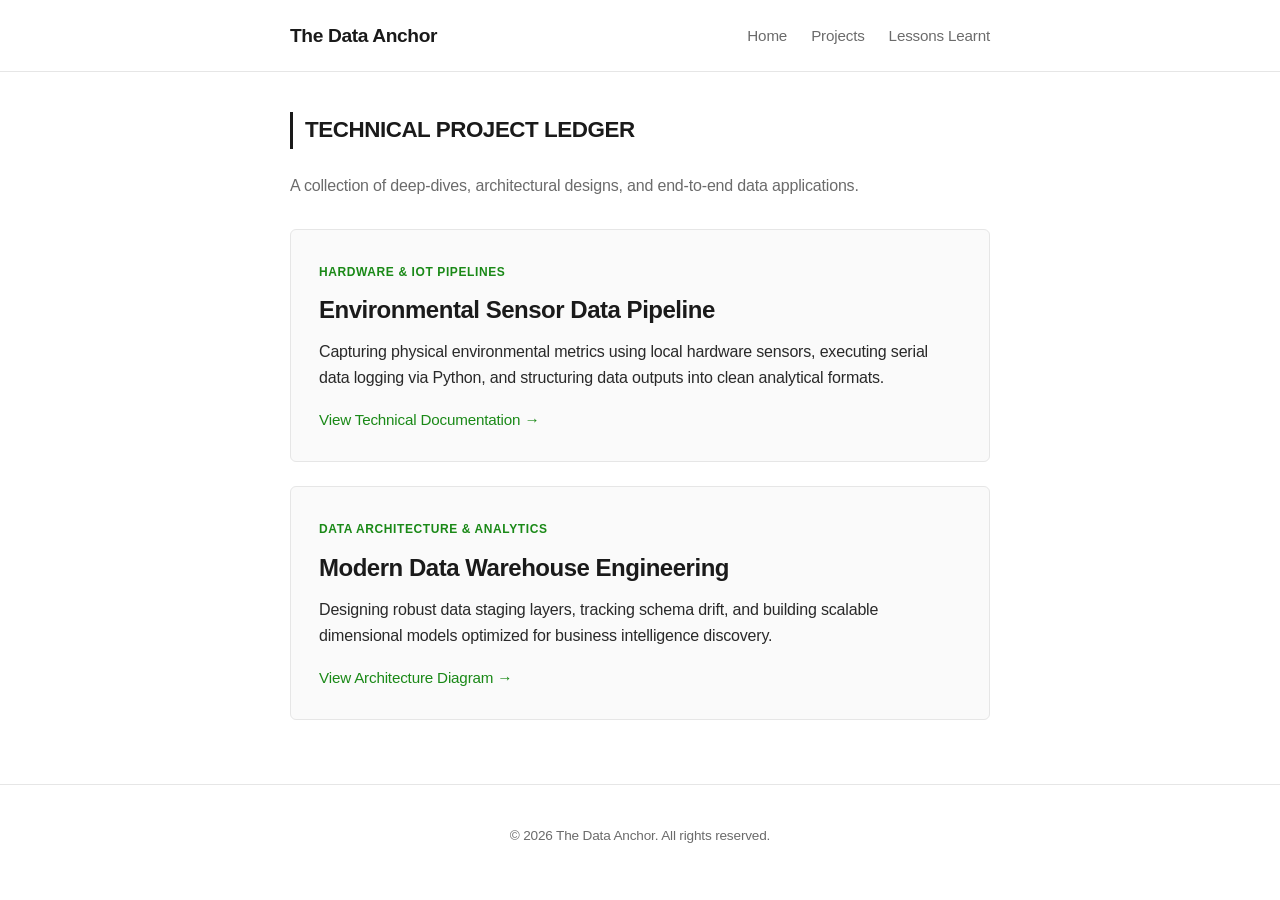
==== projects.html @ b935daf8 "Add initial projects.html file with project details" ====
<!DOCTYPE html>
<html lang="en">
<head>
    <meta charset="UTF-8">
    <meta name="viewport" content="width=device-width, initial-scale=1.0">
    <title>Projects | The Data Anchor</title>
    <link rel="stylesheet" href="CSS/style.css">
</head>
<body>

    <header>
        <nav class="nav-container">
            <div class="logo">The Data Anchor</div>
            <ul class="nav-links">
                <li><a href="index.html">Home</a></li>
                <li><a href="projects.html">Projects</a></li>
                <li><a href="lessons.html">Lessons Learnt</a></li>
            </ul>
        </nav>
    </header>

    <main class="content-container">
        <section class="section-block">
            <h2>Technical Project Ledger</h2>
            <p style="color: var(--text-muted); margin-bottom: 30px;">A collection of deep-dives, architectural designs, and end-to-end data applications.</p>

            <article class="project-card">
                <span class="category-tag">Hardware & IoT Pipelines</span>
                <h3>Environmental Sensor Data Pipeline</h3>
                <p>Capturing physical environmental metrics using local hardware sensors, executing serial data logging via Python, and structuring data outputs into clean analytical formats.</p>
                <a href="#" class="read-more">View Technical Documentation &rarr;</a>
            </article>

            <article class="project-card">
                <span class="category-tag">Data Architecture & Analytics</span>
                <h3>Modern Data Warehouse Engineering</h3>
                <p>Designing robust data staging layers, tracking schema drift, and building scalable dimensional models optimized for business intelligence discovery.</p>
                <a href="#" class="read-more">View Architecture Diagram &rarr;</a>
            </article>
        </section>
    </main>

    <footer>
        <p>&copy; 2026 The Data Anchor. All rights reserved.</p>
    </footer>

</body>
</html>
---- CSS/style.css ----
/* ==========================================================================
   1. DESIGN TOKENS (VARIABLES) & RESET
   ========================================================================== */
:root {
    /* Color Palette - Minimalist & Warm */
    --primary-dark: #1a1a1a;       /* Deep charcoal for main headings */
    --text-main: #292929;          /* Readable off-black for body paragraphs */
    --text-muted: #6b6b6b;         /* Muted gray for tags, dates, and secondary text */
    --bg-light: #fafafa;           /* Warm ultra-light gray for cards */
    --border-color: #e6e6e6;       /* Thin elegant borders */
    --accent: #1a8917;             /* Classic publication accent green (similar to Medium) */
    
    /* Layout Constants */
    --max-width: 740px;            /* Ideal line length for comfortable long-form reading */
}

* {
    box-sizing: border-box;
    margin: 0;
    padding: 0;
}

body {
    font-family: -apple-system, BlinkMacSystemFont, "Segoe UI", Roboto, Helvetica, Arial, sans-serif;
    color: var(--text-main);
    background-color: #ffffff;
    line-height: 1.625;            /* Golden ratio line-height for readability */
    letter-spacing: -0.011em;
    -webkit-font-smoothing: antialiased;
}

/* ==========================================================================
   2. SITE HEADERS & NAVIGATION
   ========================================================================== */
header {
    border-bottom: 1px solid var(--border-color);
    position: sticky;
    top: 0;
    background-color: rgba(255, 255, 255, 0.95);
    backdrop-filter: blur(8px);    /* Modern blurred-glass header effect */
    z-index: 100;
}

.nav-container {
    display: flex;
    justify-content: space-between;
    align-items: center;
    max-width: var(--max-width);
    margin: 0 auto;
    padding: 20px;
}

.logo {
    font-weight: 700;
    font-size: 1.2rem;
    letter-spacing: -0.02em;
    color: var(--primary-dark);
}

.nav-links {
    list-style: none;
    display: flex;
    gap: 24px;
}

.nav-links a {
    text-decoration: none;
    color: var(--text-muted);
    font-weight: 400;
    font-size: 0.95rem;
    transition: color 0.2s ease;
}

.nav-links a:hover {
    color: var(--primary-dark);
}

/* ==========================================================================
   3. HERO AREA
   ========================================================================== */
.hero-section {
    padding: 60px 20px 40px 20px;
    border-bottom: 1px solid var(--border-color);
}

.hero-content {
    max-width: var(--max-width);
    margin: 0 auto;
}

.hero-content h1 {
    font-size: 2.5rem;
    font-weight: 800;
    letter-spacing: -0.04em;
    color: var(--primary-dark);
    line-height: 1.15;
    margin-bottom: 12px;
}

.hero-content p {
    font-size: 1.15rem;
    color: var(--text-muted);
    max-width: 600px;
}

/* ==========================================================================
   4. CONTENT LAYOUT & CARDS
   ========================================================================== */
.content-container {
    max-width: var(--max-width);
    margin: 0 auto;
    padding: 40px 20px;
}

.section-block h2 {
    font-size: 1.4rem;
    font-weight: 700;
    letter-spacing: -0.02em;
    text-transform: uppercase;
    color: var(--primary-dark);
    margin-bottom: 24px;
    border-left: 3px solid var(--primary-dark);
    padding-left: 12px;
}

.project-card {
    background-color: var(--bg-light);
    border: 1px solid var(--border-color);
    border-radius: 6px;
    padding: 28px;
    margin-bottom: 24px;
}

.category-tag {
    display: inline-block;
    font-size: 0.75rem;
    font-weight: 600;
    text-transform: uppercase;
    letter-spacing: 0.05em;
    color: var(--accent);
    margin-bottom: 8px;
}

.project-card h3 {
    font-size: 1.5rem;
    font-weight: 700;
    letter-spacing: -0.02em;
    color: var(--primary-dark);
    margin-bottom: 10px;
}

.project-card p {
    font-size: 1rem;
    color: var(--text-main);
    margin-bottom: 16px;
}

.read-more {
    display: inline-block;
    text-decoration: none;
    color: var(--accent);
    font-weight: 500;
    font-size: 0.95rem;
}

.read-more:hover {
    text-decoration: underline;
}

/* ==========================================================================
   5. FOOTER
   ========================================================================== */
footer {
    border-top: 1px solid var(--border-color);
    padding: 40px 20px;
    text-align: center;
}

footer p {
    font-size: 0.85rem;
    color: var(--text-muted);
}
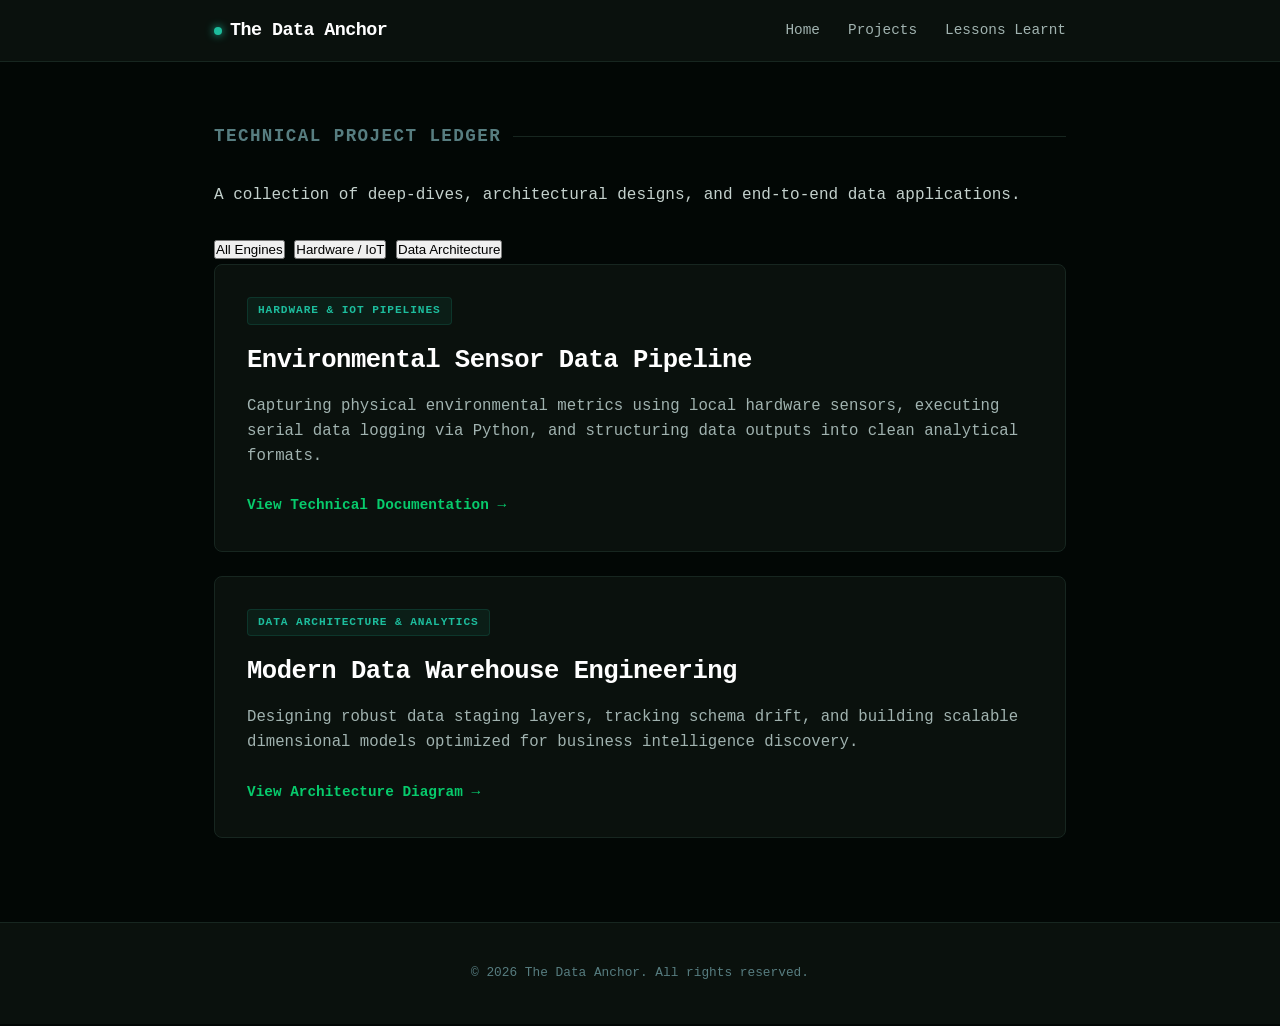
==== commit 86aeb0bd: "Add filter controls and restructure project cards" ====
--- a/projects.html
+++ b/projects.html
@@ -24,21 +24,33 @@
             <h2>Technical Project Ledger</h2>
             <p style="color: var(--text-muted); margin-bottom: 30px;">A collection of deep-dives, architectural designs, and end-to-end data applications.</p>
 
-            <article class="project-card">
-                <span class="category-tag">Hardware & IoT Pipelines</span>
-                <h3>Environmental Sensor Data Pipeline</h3>
-                <p>Capturing physical environmental metrics using local hardware sensors, executing serial data logging via Python, and structuring data outputs into clean analytical formats.</p>
-                <a href="#" class="read-more">View Technical Documentation &rarr;</a>
-            </article>
+            <div class="filter-controls">
+                <button class="filter-btn active" data-filter="all">All Engines</button>
+                <button class="filter-btn" data-filter="hardware">Hardware / IoT</button>
+                <button class="filter-btn" data-filter="architecture">Data Architecture</button>
+            </div>
 
-            <article class="project-card">
-                <span class="category-tag">Data Architecture & Analytics</span>
-                <h3>Modern Data Warehouse Engineering</h3>
-                <p>Designing robust data staging layers, tracking schema drift, and building scalable dimensional models optimized for business intelligence discovery.</p>
-                <a href="#" class="read-more">View Architecture Diagram &rarr;</a>
-            </article>
+            <div class="projects-grid">
+                
+                <article class="project-card" data-category="hardware">
+                    <span class="category-tag">Hardware & IoT Pipelines</span>
+                    <h3>Environmental Sensor Data Pipeline</h3>
+                    <p>Capturing physical environmental metrics using local hardware sensors, executing serial data logging via Python, and structuring data outputs into clean analytical formats.</p>
+                    <a href="#" class="read-more">View Technical Documentation &rarr;</a>
+                </article>
+
+                <article class="project-card" data-category="architecture">
+                    <span class="category-tag">Data Architecture & Analytics</span>
+                    <h3>Modern Data Warehouse Engineering</h3>
+                    <p>Designing robust data staging layers, tracking schema drift, and building scalable dimensional models optimized for business intelligence discovery.</p>
+                    <a href="#" class="read-more">View Architecture Diagram &rarr;</a>
+                </article>
+
+            </div>
         </section>
     </main>
+
+    <script src="JS/script.js"></script>
 
     <footer>
         <p>&copy; 2026 The Data Anchor. All rights reserved.</p>
--- a/CSS/style.css
+++ b/CSS/style.css
@@ -1,17 +1,22 @@
 /* ==========================================================================
-   1. DESIGN TOKENS (VARIABLES) & RESET
+   1. ZEBEYOND-INSPIRED DESIGN SYSTEM (DARK TECH PLATFORM)
    ========================================================================== */
 :root {
-    /* Color Palette - Minimalist & Warm */
-    --primary-dark: #1a1a1a;       /* Deep charcoal for main headings */
-    --text-main: #292929;          /* Readable off-black for body paragraphs */
-    --text-muted: #6b6b6b;         /* Muted gray for tags, dates, and secondary text */
-    --bg-light: #fafafa;           /* Warm ultra-light gray for cards */
-    --border-color: #e6e6e6;       /* Thin elegant borders */
-    --accent: #1a8917;             /* Classic publication accent green (similar to Medium) */
+    /* Color Palette */
+    --bg-main: #020705;           /* Deep slate/forest near-black */
+    --bg-surface: #0a110d;        /* Elevation color for project cards/headers */
+    --border-tech: #172620;       /* Crisp, sharp engineering line borders */
     
-    /* Layout Constants */
-    --max-width: 740px;            /* Ideal line length for comfortable long-form reading */
+    /* Text Color Spectrum */
+    --text-primary: #C4D1CD;      /* Crisp light silver-green for high readability */
+    --text-secondary: #A1B3B0;    /* Muted gray-green for descriptions */
+    --text-dark: #577D80;         /* Deep tone for tags or metadata */
+    
+    /* Neon Tech Accents */
+    --accent-glow: #1DBD9D;       /* Striking cyber mint */
+    --accent-bright: #07CB6C;     /* High-visibility action green */
+    
+    --max-width: 900px;           /* Slightly wider for a dashboard/platform framework appearance */
 }
 
 * {
@@ -21,23 +26,21 @@
 }
 
 body {
-    font-family: -apple-system, BlinkMacSystemFont, "Segoe UI", Roboto, Helvetica, Arial, sans-serif;
-    color: var(--text-main);
-    background-color: #ffffff;
-    line-height: 1.625;            /* Golden ratio line-height for readability */
-    letter-spacing: -0.011em;
+    font-family: -apple-system, BlinkMacSystemFont, "Segoe UI", Roboto, "SF Mono", Menlo, Consolas, monospace;
+    color: var(--text-primary);
+    background-color: var(--bg-main);
+    line-height: 1.6;
     -webkit-font-smoothing: antialiased;
 }
 
 /* ==========================================================================
-   2. SITE HEADERS & NAVIGATION
+   2. HEADER & NAVIGATION (DASHBOARD COMPONENT STYLE)
    ========================================================================== */
 header {
-    border-bottom: 1px solid var(--border-color);
+    background-color: var(--bg-surface);
+    border-bottom: 1px solid var(--border-tech);
     position: sticky;
     top: 0;
-    background-color: rgba(255, 255, 255, 0.95);
-    backdrop-filter: blur(8px);    /* Modern blurred-glass header effect */
     z-index: 100;
 }
 
@@ -47,40 +50,55 @@
     align-items: center;
     max-width: var(--max-width);
     margin: 0 auto;
-    padding: 20px;
+    padding: 16px 24px;
 }
 
 .logo {
     font-weight: 700;
-    font-size: 1.2rem;
-    letter-spacing: -0.02em;
-    color: var(--primary-dark);
+    font-size: 1.15rem;
+    letter-spacing: -0.03em;
+    color: #ffffff;
+    display: flex;
+    align-items: center;
+    gap: 8px;
+}
+
+/* Added a dynamic tech indicator dot before the text */
+.logo::before {
+    content: '';
+    display: inline-block;
+    width: 8px;
+    height: 8px;
+    background-color: var(--accent-glow);
+    border-radius: 50%;
+    box-shadow: 0 0 8px var(--accent-glow);
 }
 
 .nav-links {
     list-style: none;
     display: flex;
-    gap: 24px;
+    gap: 28px;
 }
 
 .nav-links a {
     text-decoration: none;
-    color: var(--text-muted);
-    font-weight: 400;
-    font-size: 0.95rem;
-    transition: color 0.2s ease;
+    color: var(--text-secondary);
+    font-weight: 500;
+    font-size: 0.9rem;
+    transition: all 0.25s ease;
 }
 
 .nav-links a:hover {
-    color: var(--primary-dark);
-}
-
-/* ==========================================================================
-   3. HERO AREA
+    color: var(--accent-glow);
+}
+
+/* ==========================================================================
+   3. HERO SECTION (PLATFORM SIMULATION SPECS)
    ========================================================================== */
 .hero-section {
-    padding: 60px 20px 40px 20px;
-    border-bottom: 1px solid var(--border-color);
+    padding: 80px 24px 60px 24px;
+    background: radial-gradient(circle at top right, #014B27 0%, transparent 45%);
+    border-bottom: 1px solid var(--border-tech);
 }
 
 .hero-content {
@@ -89,94 +107,116 @@
 }
 
 .hero-content h1 {
-    font-size: 2.5rem;
+    font-size: 2.8rem;
     font-weight: 800;
     letter-spacing: -0.04em;
-    color: var(--primary-dark);
-    line-height: 1.15;
-    margin-bottom: 12px;
+    color: #ffffff;
+    line-height: 1.1;
+    margin-bottom: 16px;
 }
 
 .hero-content p {
-    font-size: 1.15rem;
-    color: var(--text-muted);
-    max-width: 600px;
-}
-
-/* ==========================================================================
-   4. CONTENT LAYOUT & CARDS
+    font-size: 1.1rem;
+    color: var(--text-secondary);
+    max-width: 640px;
+}
+
+/* ==========================================================================
+   4. DATA ENGINE CARD GRID
    ========================================================================== */
 .content-container {
     max-width: var(--max-width);
     margin: 0 auto;
-    padding: 40px 20px;
+    padding: 60px 24px;
 }
 
 .section-block h2 {
-    font-size: 1.4rem;
+    font-size: 1.1rem;
+    font-weight: 600;
+    letter-spacing: 0.08em;
+    text-transform: uppercase;
+    color: var(--text-dark);
+    margin-bottom: 32px;
+    display: flex;
+    align-items: center;
+    gap: 12px;
+}
+
+.section-block h2::after {
+    content: '';
+    flex-grow: 1;
+    height: 1px;
+    background-color: var(--border-tech);
+}
+
+.project-card {
+    background-color: var(--bg-surface);
+    border: 1px solid var(--border-tech);
+    border-radius: 8px;
+    padding: 32px;
+    margin-bottom: 24px;
+    transition: border-color 0.3s ease, box-shadow 0.3s ease;
+}
+
+.project-card:hover {
+    border-color: var(--accent-glow);
+    box-shadow: 0 0 15px rgba(29, 189, 157, 0.05);
+}
+
+.category-tag {
+    display: inline-block;
+    font-size: 0.7rem;
+    font-weight: 700;
+    text-transform: uppercase;
+    letter-spacing: 0.08em;
+    color: var(--accent-glow);
+    background-color: rgba(29, 189, 157, 0.08);
+    padding: 4px 10px;
+    border-radius: 4px;
+    border: 1px solid rgba(29, 189, 157, 0.15);
+    margin-bottom: 16px;
+}
+
+.project-card h3 {
+    font-size: 1.6rem;
     font-weight: 700;
     letter-spacing: -0.02em;
-    text-transform: uppercase;
-    color: var(--primary-dark);
+    color: #ffffff;
+    margin-bottom: 12px;
+}
+
+.project-card p {
+    font-size: 0.98rem;
+    color: var(--text-secondary);
     margin-bottom: 24px;
-    border-left: 3px solid var(--primary-dark);
-    padding-left: 12px;
-}
-
-.project-card {
-    background-color: var(--bg-light);
-    border: 1px solid var(--border-color);
-    border-radius: 6px;
-    padding: 28px;
-    margin-bottom: 24px;
-}
-
-.category-tag {
-    display: inline-block;
-    font-size: 0.75rem;
+}
+
+.read-more {
+    display: inline-flex;
+    align-items: center;
+    text-decoration: none;
+    color: var(--accent-bright);
     font-weight: 600;
-    text-transform: uppercase;
-    letter-spacing: 0.05em;
-    color: var(--accent);
-    margin-bottom: 8px;
-}
-
-.project-card h3 {
-    font-size: 1.5rem;
-    font-weight: 700;
-    letter-spacing: -0.02em;
-    color: var(--primary-dark);
-    margin-bottom: 10px;
-}
-
-.project-card p {
-    font-size: 1rem;
-    color: var(--text-main);
-    margin-bottom: 16px;
-}
-
-.read-more {
-    display: inline-block;
-    text-decoration: none;
-    color: var(--accent);
-    font-weight: 500;
-    font-size: 0.95rem;
+    font-size: 0.9rem;
+    gap: 6px;
+    transition: gap 0.2s ease;
 }
 
 .read-more:hover {
-    text-decoration: underline;
+    gap: 10px; /* Moves arrow forward smoothly on hover */
 }
 
 /* ==========================================================================
    5. FOOTER
    ========================================================================== */
 footer {
-    border-top: 1px solid var(--border-color);
-    padding: 40px 20px;
+    border-top: 1px solid var(--border-tech);
+    padding: 40px 24px;
     text-align: center;
+    background-color: var(--bg-surface);
 }
 
 footer p {
-    font-size: 0.85rem;
-    color: var(--text-muted);
-}
+    font-size: 0.8rem;
+    color: var(--text-dark);
+}
